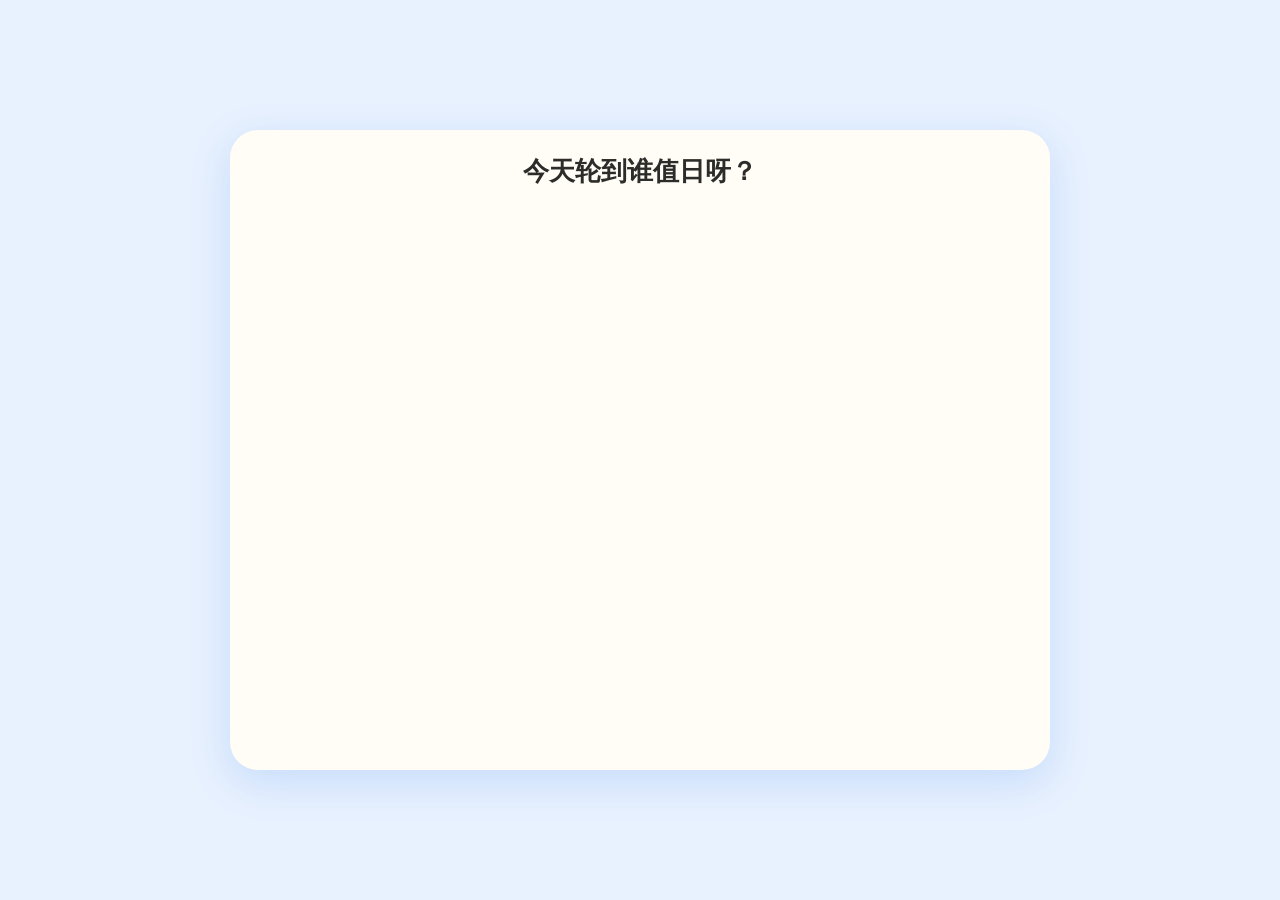
==== app/frontend/index.html @ 30cd9abf "fix: ASR 错误提示被 stopRec 覆盖——先重置再设置提示" ====
<!DOCTYPE html>
<html lang="zh-CN">
<head>
<meta charset="UTF-8" />
<meta name="viewport" content="width=device-width, initial-scale=1.0" />
<title>鸭鸭日记本 · 幼儿端</title>
<link rel="icon" href="/assets/duck-front-favicon.png" type="image/png">
<style>
  :root {
    --duck-yellow: #ffb800;
    --duck-orange: #ff8a00;
    --sky: #2f80ed;
    --sky-light: #e8f1fe;
    --coral: #ff6b5e;
    --green: #34d399;
    --ink: #2c2c2a;
    --paper: #fffdf5;
  }
  * { box-sizing: border-box; margin: 0; padding: 0; }
  body {
    font-family: "PingFang SC", "Microsoft YaHei", sans-serif;
    background: var(--sky-light);
    min-height: 100vh;
    display: flex;
    justify-content: center;
    align-items: center;
    overflow: hidden;
  }
  /* 投影画布：明亮高对比 */
  #stage {
    width: min(96vw, 820px);
    height: min(92vh, 640px);
    background: var(--paper);
    border-radius: 28px;
    box-shadow: 0 12px 40px rgba(47, 128, 237, .18);
    display: flex;
    flex-direction: column;
    overflow: hidden;
    position: relative;
  }
  #root {
    display: flex;
    flex-direction: column;
    height: 100%;
    min-height: 0;
  }
  header {
    padding: 18px 22px 12px;
    display: flex;
    align-items: center;
    gap: 14px;
    border-bottom: 3px dashed var(--duck-yellow);
    flex-shrink: 0;
  }
  header .duck-avatar { width: 64px; height: 64px; }
  header h1 { font-size: 30px; color: var(--ink); letter-spacing: 1px; }
  header .sub { font-size: 15px; color: #888; }
  #messages {
    flex: 1;
    overflow-y: auto;
    padding: 20px 24px;
    display: flex;
    flex-direction: column;
    gap: 16px;
    min-height: 0;
    -webkit-overflow-scrolling: touch;
  }  .bubble {
    max-width: 78%;
    padding: 16px 20px;
    font-size: 22px;
    line-height: 1.5;
    border-radius: 20px;
    animation: pop .35s ease;
    white-space: pre-wrap;
  }
  .bubble.child { align-self: flex-end; background: var(--sky); color: #fff; border-bottom-right-radius: 6px; }
  .bubble.diary { align-self: flex-start; background: #fff; color: var(--ink); border: 2px solid var(--duck-yellow); border-bottom-left-radius: 6px; }
  .bubble .who { font-size: 14px; opacity: .7; display: block; margin-bottom: 4px; }
  @keyframes pop { from { transform: translateY(14px) scale(.94); opacity: 0; } to { transform: none; opacity: 1; } }

  /* 说话按钮 */
  #ptt-wrap { padding: 18px 24px 26px; display: flex; flex-direction: column; align-items: center; gap: 12px; flex-shrink: 0; }
  #ptt {
    width: 200px; height: 200px; border-radius: 50%;
    border: 8px solid #fff; background: var(--duck-yellow);
    color: #fff; font-size: 30px; font-weight: bold;
    cursor: pointer; user-select: none; -webkit-user-select: none;
    box-shadow: 0 8px 0 var(--duck-orange), 0 14px 30px rgba(255, 138, 0, .35);
    transition: transform .08s ease, box-shadow .08s ease;
    display: flex; align-items: center; justify-content: center; flex-direction: column; gap: 6px;
  }
  #ptt:active, #ptt.recording { transform: translateY(6px) scale(.98); box-shadow: 0 2px 0 var(--duck-orange), 0 8px 18px rgba(255, 138, 0, .3); }
  #ptt .mic { width: 44px; height: 44px; }
  #ptt.recording { background: var(--coral); box-shadow: 0 2px 0 #c94b3c, 0 8px 18px rgba(255, 107, 94, .3); }
  #ptt-hint { font-size: 17px; color: #888; }
  .recording #ptt-hint { color: var(--coral); }

  /* 波纹 */
  .wave { display: none; }
  .recording .wave { display: flex; gap: 8px; align-items: center; height: 44px; }
  .wave span { width: 8px; height: 14px; background: #fff; border-radius: 4px; animation: wave 1s infinite ease-in-out; }
  .wave span:nth-child(2) { animation-delay: .1s; } .wave span:nth-child(3) { animation-delay: .2s; }
  .wave span:nth-child(4) { animation-delay: .3s; } .wave span:nth-child(5) { animation-delay: .4s; }
  @keyframes wave { 0%,100% { height: 12px; } 50% { height: 40px; } }

  /* 选择幼儿 */
  #picker { flex: 1; overflow-y: auto; padding: 24px; min-height: 0; -webkit-overflow-scrolling: touch; }
  #picker h2 { font-size: 26px; color: var(--ink); margin-bottom: 18px; text-align: center; }
  .grid { display: grid; grid-template-columns: repeat(auto-fill, minmax(150px, 1fr)); gap: 16px; }
  .child-card {
    background: #fff; border: 3px solid var(--duck-yellow); border-radius: 18px;
    padding: 22px 10px; text-align: center; font-size: 24px; cursor: pointer;
    transition: transform .1s; animation: pop .3s ease;
  }
  .child-card:hover { transform: translateY(-3px); }
  .child-card .emoji { font-size: 40px; display: block; margin-bottom: 6px; }

  /* 开场与结束遮罩 */
  .overlay {
    position: absolute; inset: 0; background: rgba(255, 253, 245, .96);
    display: flex; flex-direction: column; align-items: center; justify-content: center; gap: 18px;
    z-index: 10;
  }
  .overlay .big-duck { width: 160px; height: 160px; animation: bob 1.4s ease-in-out infinite; }
  @keyframes bob { 0%,100% { transform: translateY(0); } 50% { transform: translateY(-16px); } }
  .overlay .title { font-size: 34px; color: var(--ink); }
  .overlay .btn {
    font-size: 24px; padding: 14px 40px; border-radius: 40px; border: none; cursor: pointer;
    background: var(--sky); color: #fff; box-shadow: 0 6px 0 #1d5fb0;
  }
  .overlay .btn:active { transform: translateY(4px); box-shadow: 0 2px 0 #1d5fb0; }
  .overlay .btn.start { background: var(--duck-yellow); color: #fff; box-shadow: 0 6px 0 var(--duck-orange); }
  .overlay .btn.start:active { box-shadow: 0 2px 0 var(--duck-orange); }

  /* 撒花 */
  .confetti { position: absolute; top: -20px; border-radius: 4px; animation: fall linear forwards; }
  @keyframes fall { to { transform: translateY(110vh) rotate(720deg); opacity: .2; } }

  .text-fallback { width: 100%; display: flex; gap: 10px; }
  .text-fallback input { flex: 1; font-size: 20px; padding: 12px 16px; border-radius: 14px; border: 2px solid var(--duck-yellow); }
  .text-fallback button { font-size: 20px; padding: 12px 22px; border-radius: 14px; border: none; background: var(--sky); color: #fff; cursor: pointer; }
</style>
</head>
<body>
<div id="stage">
  <div id="root"></div>
</div>

<script>
const API = '';
const DUCK_SVG = `<svg viewBox="0 0 100 100" width="100%" height="100%">
  <ellipse cx="50" cy="58" rx="34" ry="30" fill="#ffb800"/>
  <circle cx="42" cy="46" r="26" fill="#ffc53d"/>
  <ellipse cx="72" cy="44" rx="18" ry="11" fill="#ffb800" transform="rotate(-14 72 44)"/>
  <circle cx="52" cy="42" r="4" fill="#2c2c2a"/><circle cx="53.4" cy="40.6" r="1.6" fill="#fff"/>
  <ellipse cx="74" cy="34" rx="6" ry="10" fill="#ff8a00" transform="rotate(14 74 34)"/>
  <path d="M40 72 q10 12 20 0" stroke="#ff8a00" stroke-width="3" fill="none"/>
</svg>`;

function el(tag, attrs, ...children) {
  const n = document.createElement(tag);
  if (attrs) for (const k in attrs) {
    if (k === 'onclick' || k === 'onmousedown' || k === 'onmouseup' || k === 'ontouchend' || k === 'oninput') n.addEventListener(k.slice(2), attrs[k]);
    else n.setAttribute(k, attrs[k]);
  }
  for (const c of children) n.append(c);
  return n;
}
function duckIcon(size, src) {
  const d = el('div');
  d.className = 'duck-avatar';
  d.style.width = d.style.height = size + 'px';
  if (src) {
    const img = el('img', { src, alt: '鸭鸭日记本' });
    img.style.cssText = 'width:100%;height:100%;object-fit:contain;display:block';
    d.append(img);
  } else {
    d.innerHTML = DUCK_SVG;
  }
  return d;
}

// ===== 全局语音播报（拟人化） =====
let _voices = [];
function _loadVoices() {
  if (!('speechSynthesis' in window)) return;
  _voices = window.speechSynthesis.getVoices();
}
if ('speechSynthesis' in window) {
  _loadVoices();
  window.speechSynthesis.onvoiceschanged = _loadVoices;
}
function _pickVoice() {
  // 优先自然/神经中文音色，避免机械的默认音
  const zh = _voices.filter(v => v.lang && v.lang.toLowerCase().indexOf('zh') === 0);
  if (!zh.length) return null;
  return zh.find(v => /neural|natural|google|xiaoxiao|yunxi|yunjian|tingting|huihui/i.test(v.name)) || zh[0];
}
// ===== Edge-TTS 神经语音（优先），失败降级浏览器 TTS =====
let _ttsAvailable = null;  // null=未测, true=可用, false=不可用
let _currentAudio = null;
async function _speakEdgeTTS(text) {
  if (_ttsAvailable === false) return false;
  try {
    const resp = await fetch(API + '/api/tts?text=' + encodeURIComponent(text));
    if (!resp.ok) { _ttsAvailable = false; return false; }
    const blob = await resp.blob();
    const url = URL.createObjectURL(blob);
    if (_currentAudio) { _currentAudio.pause(); _currentAudio = null; }
    const audio = new Audio(url);
    _currentAudio = audio;
    _ttsAvailable = true;
    audio.onended = () => { URL.revokeObjectURL(url); _currentAudio = null; };
    await audio.play();
    return true;
  } catch (e) {
    _ttsAvailable = false;
    return false;
  }
}
function speak(text) {
  if (!('speechSynthesis' in window)) return;
  const synth = window.speechSynthesis;
  synth.cancel();
  if (_currentAudio) { _currentAudio.pause(); _currentAudio = null; }
  // 延迟一帧再播：规避 cancel()+speak() 同帧竞态（Chrome/Safari 已知 bug）
  setTimeout(() => {
    _speakEdgeTTS(text).then(ok => {
      if (ok) return;  // Edge-TTS 播放成功
      // 降级：浏览器 SpeechSynthesis
      const u = new SpeechSynthesisUtterance(text);
      u.lang = 'zh-CN';
      u.rate = 0.95;   // 稍慢，像耐心陪伴
      u.pitch = 1.2;   // 略高，活泼亲切
      u.volume = 1;
      const v = _pickVoice();
      if (v) u.voice = v;
      u.onerror = () => {
        if (u.voice) {
          const u2 = new SpeechSynthesisUtterance(text);
          u2.lang = 'zh-CN'; u2.rate = 0.95; u2.pitch = 1.2; u2.volume = 1;
          synth.speak(u2);
        }
      };
      synth.speak(u);
    });
  }, 120);
}
// 静音（录音/播报冲突时调用）
function stopSpeak() {
  if ('speechSynthesis' in window) window.speechSynthesis.cancel();
  if (_currentAudio) { _currentAudio.pause(); _currentAudio = null; }
}


const root = document.getElementById('root');
const state = { child: null, convId: null, round: 0, maxRounds: 3, recognizing: false, ended: false };

function renderPicker() {
  root.innerHTML = '';
  const picker = el('div', { id: 'picker' });
  picker.append(el('h2', null, '今天轮到谁值日呀？'));
  const grid = el('div', { class: 'grid' });
  fetch(API + '/api/children').then(r => r.json()).then(children => {
    children.forEach(c => {
      grid.append(el('div', { class: 'child-card', onclick: () => startChat(c) },
        el('span', { class: 'emoji' }, c.avatar || '🐤'),
        document.createTextNode(c.nickname || c.name)));
    });
  });
  picker.append(grid);
  root.append(picker);
  speak('今天轮到谁值日呀？点一点你的名字吧');
}

function startChat(child) {
  state.child = child;
  state.convId = null; state.round = 0; state.ended = false;
  showOpening();
}

function showOpening() {
  root.innerHTML = '';
  const ov = el('div', { class: 'overlay' });
  ov.append(duckIcon(160, '/assets/duck-happy.png'));
  ov.append(el('div', { class: 'title' }, `你好呀，${state.child.nickname || state.child.name}！`));
  ov.append(el('div', { style: 'font-size:20px;color:#666' }, '我是鸭鸭日记本，今天想听你讲讲照顾小鸭的事～'));
  ov.append(el('button', { class: 'btn start', onclick: startConversation }, '开始说话'));
  root.append(ov);
  speak(`你好呀，${state.child.nickname || state.child.name}！我是鸭鸭日记本，今天想听你讲讲照顾小鸭的事`);
}

function startConversation() {
  root.innerHTML = '';
  const msgs = el('div', { id: 'messages' });
  const pttWrap = el('div', { id: 'ptt-wrap' });
  const ptt = el('div', { id: 'ptt' });
  ptt.innerHTML = `<svg class="mic" viewBox="0 0 24 24" fill="none" stroke="#fff" stroke-width="2"><rect x="9" y="3" width="6" height="11" rx="3"/><path d="M5 11a7 7 0 0014 0"/><path d="M12 18v3"/></svg>`;
  const wave = el('div', { class: 'wave' });
  for (let i = 0; i < 5; i++) wave.append(el('span'));
  ptt.append(wave);
  ptt.append(el('span', null, '按住说话'));
  const hint = el('div', { id: 'ptt-hint' }, '按住大按钮说话，松开就发送');
  // 文字兜底
  const fb = el('div', { class: 'text-fallback', style: 'display:none' });
  const inp = el('input', { placeholder: '也可以打字告诉我' });
  const sendBtn = el('button', null, '发送');
  sendBtn.addEventListener('click', () => { const t = inp.value.trim(); if (t) { inp.value = ''; sendText(t); } });
  inp.addEventListener('keydown', e => { if (e.key === 'Enter') sendBtn.click(); });
  fb.append(inp, sendBtn);

  pttWrap.append(ptt, hint, fb);
  const stage = document.getElementById('stage');
  root.append(el('header', null, duckIcon(64, '/assets/duck-front-128.png'), el('div', null, el('h1', null, '鸭鸭日记本'), el('div', { class: 'sub' }, `值日小朋友：${state.child.nickname || state.child.name}`))));
  // header 鸭子头像引用（录音中切换为 listening 表情）
  const headerDuck = root.querySelector('header .duck-avatar img');
  root.append(msgs, pttWrap);

  addBubble('diary', `今天你照顾小鸭了吗？跟日记本说说吧～`);

  // 语音识别
  const SR = window.SpeechRecognition || window.webkitSpeechRecognition;
  let rec = null;
  let failCount = 0;  // 连续识别失败计数
  if (SR) {
    rec = new SR(); rec.lang = 'zh-CN'; rec.interimResults = false; rec.continuous = false;
    rec.onresult = e => { const t = e.results[0][0].transcript; stopRec(); sendText(t); };
    rec.onerror = (e) => {
      stopRec();  // 先重置视觉状态（会覆盖 hint，后面再设置错误提示）
      if (e.error === 'not-allowed' || e.error === 'service-not-allowed') {
        hint.textContent = '麦克风被禁用了，请点浏览器地址栏的麦克风图标允许使用';
      } else if (e.error === 'no-speech') {
        failCount++;
        hint.textContent = failCount >= 3 ? '好像没听到声音，可以请老师帮忙输入文字～' : '没听清，再试一次吧';
      } else {
        failCount++;
        hint.textContent = failCount >= 3 ? '语音有点小问题，可以用下方文字输入～' : '再试一次吧';
      }
      if (failCount >= 3) fb.style.display = 'flex';
    };
    rec.onend = () => stopRec();
  } else {
    hint.textContent = '当前浏览器不支持语音，请用下方文字输入';
    fb.style.display = 'flex';
  }

  function stopRec() {
    state.recognizing = false;
    pttWrap.classList.remove('recording');
    hint.textContent = '按住大按钮说话，松开就发送';
    if (headerDuck) headerDuck.src = '/assets/duck-front-128.png';
  }
  function startRecVisuals() {
    stopSpeak();  // 录音开始先静音，避免 TTS 干扰识别
    state.recognizing = true;
    pttWrap.classList.add('recording');
    hint.textContent = '正在听……';
    if (headerDuck) headerDuck.src = '/assets/duck-listening.png';
  }
  ptt.addEventListener('mousedown', e => { e.preventDefault(); if (!rec) return; try { rec.start(); startRecVisuals(); } catch (err) {} });
  ptt.addEventListener('mouseup', () => { if (state.recognizing) try { rec.stop(); } catch (err) {} });
  ptt.addEventListener('mouseleave', () => { if (state.recognizing) try { rec.stop(); } catch (err) {} });
  ptt.addEventListener('touchstart', e => { e.preventDefault(); if (!rec) return; try { rec.start(); startRecVisuals(); } catch (err) {} });
  ptt.addEventListener('touchend', () => { if (state.recognizing) try { rec.stop(); } catch (err) {} });

  function addBubble(role, text) {
    const b = el('div', { class: 'bubble ' + role });
    b.append(el('span', { class: 'who' }, role === 'child' ? (state.child.nickname || state.child.name) : '鸭鸭日记本'));
    b.append(document.createTextNode(text));
    msgs.append(b);
    msgs.scrollTop = msgs.scrollHeight;
    return b;
  }

  async function sendText(text) {
    addBubble('child', text);
    const resp = await fetch(API + '/api/chat', {
      method: 'POST', headers: { 'Content-Type': 'application/json' },
      body: JSON.stringify({ child_id: state.child.id, text, conversation_id: state.convId, max_rounds: state.maxRounds }),
    });
    const data = await resp.json();
    state.convId = data.conversation_id; state.round = data.round;
    addBubble('diary', data.reply);
    speak(data.reply);
    if (data.ended) { endSession(); }
  }

  async function endSession() {
    state.ended = true;
    try { await fetch(API + `/api/conversations/${state.convId}/finalize`, { method: 'POST' }); } catch (e) {}
    showEnding();
  }

  function showEnding() {
    root.innerHTML = '';
    const ov = el('div', { class: 'overlay' });
    ov.append(duckIcon(160, '/assets/duck-encouraging.png'));
    ov.append(el('div', { class: 'title' }, '太棒啦！'));
    ov.append(el('div', { style: 'font-size:20px;color:#666' }, '今天的故事，鸭鸭日记本都记好啦～'));
    ov.append(el('button', { class: 'btn', onclick: renderPicker }, '换下一位小朋友'));
    root.append(ov);
    confetti();
    speak('太棒啦！今天的故事，鸭鸭日记本都记好啦，明天再来找我玩吧');
  }
}

function confetti() {
  const stage = document.getElementById('stage');
  const colors = ['#ffb800', '#2f80ed', '#ff6b5e', '#34d399', '#ff8a00'];
  for (let i = 0; i < 60; i++) {
    const c = el('div', { class: 'confetti' });
    c.style.left = Math.random() * 100 + '%';
    c.style.width = (6 + Math.random() * 8) + 'px';
    c.style.height = (10 + Math.random() * 10) + 'px';
    c.style.background = colors[i % colors.length];
    c.style.animationDuration = (2 + Math.random() * 2) + 's';
    c.style.animationDelay = Math.random() * 0.8 + 's';
    stage.append(c);
    setTimeout(() => c.remove(), 5000);
  }
}

renderPicker();
</script>
</body>
</html>
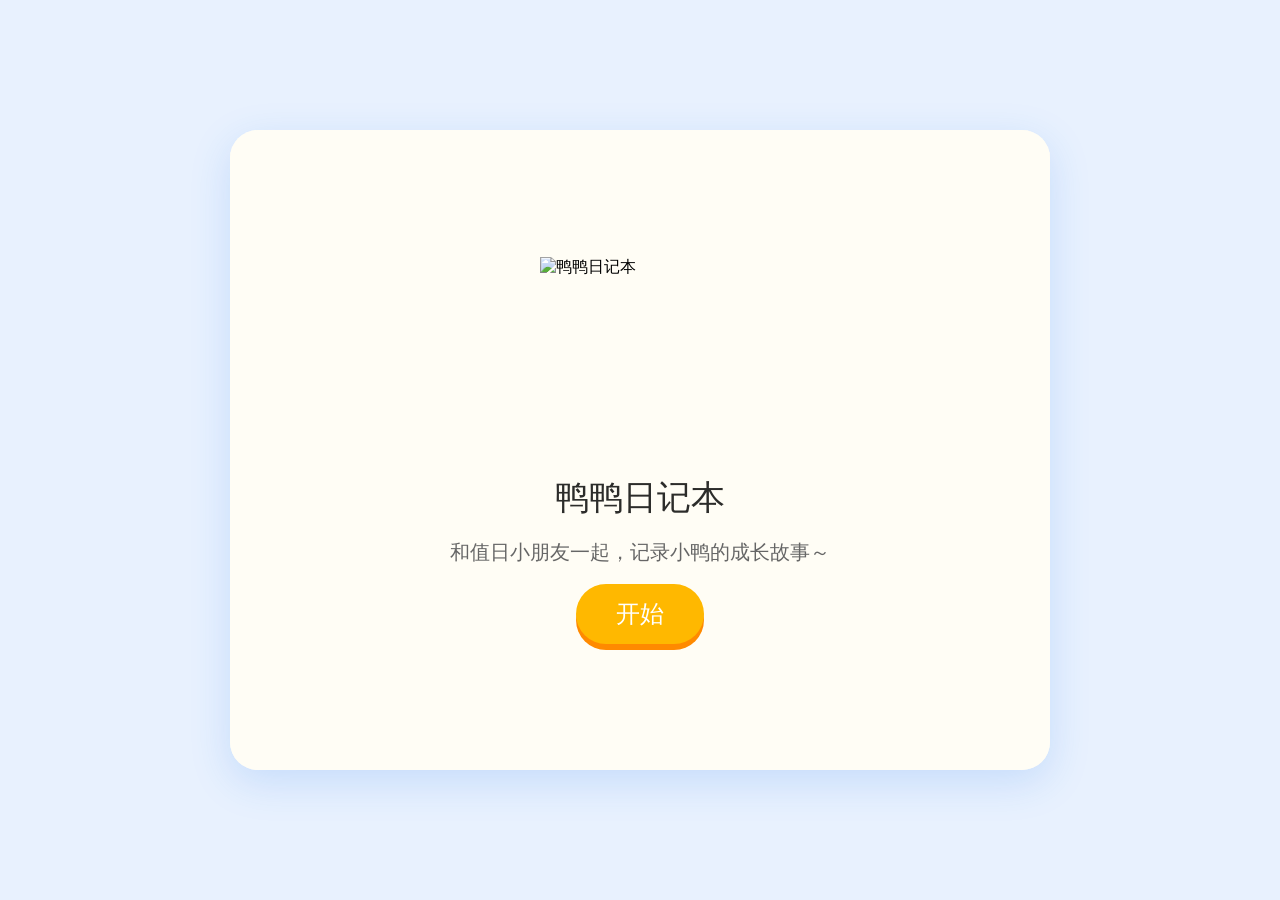
==== commit 45f6c575: "feat: 加欢迎页（点击开始解锁 autoplay），保证全程统一 Edge-TTS 晓晓音色" ====
--- a/app/frontend/index.html
+++ b/app/frontend/index.html
@@ -197,14 +197,21 @@
   return zh.find(v => /neural|natural|google|xiaoxiao|yunxi|yunjian|tingting|huihui/i.test(v.name)) || zh[0];
 }
 // ===== Edge-TTS 神经语音（优先），失败降级浏览器 TTS =====
-let _ttsAvailable = null;  // null=未测, true=可用, false=不可用
+let _ttsAvailable = null;  // null=未测, true=可用, false=服务不可用
 let _currentAudio = null;
 async function _speakEdgeTTS(text) {
   if (_ttsAvailable === false) return false;
+  let blob;
   try {
     const resp = await fetch(API + '/api/tts?text=' + encodeURIComponent(text));
     if (!resp.ok) { _ttsAvailable = false; return false; }
-    const blob = await resp.blob();
+    blob = await resp.blob();
+  } catch (e) {
+    _ttsAvailable = false;  // 网络/服务不可用，后续直接降级
+    return false;
+  }
+  // 播放（audio.play 可能因 autoplay 拦截失败，此时不永久降级，下次有用户手势再试）
+  try {
     const url = URL.createObjectURL(blob);
     if (_currentAudio) { _currentAudio.pause(); _currentAudio = null; }
     const audio = new Audio(url);
@@ -214,35 +221,39 @@
     await audio.play();
     return true;
   } catch (e) {
-    _ttsAvailable = false;
-    return false;
-  }
+    return false;  // 播放被拦截，降级浏览器 TTS，但下次仍尝试 Edge-TTS
+  }
+}
+function _speakBrowser(text, synth) {
+  const u = new SpeechSynthesisUtterance(text);
+  u.lang = 'zh-CN';
+  u.rate = 0.95;   // 稍慢，像耐心陪伴
+  u.pitch = 1.2;   // 略高，活泼亲切
+  u.volume = 1;
+  const v = _pickVoice();
+  if (v) u.voice = v;
+  u.onerror = () => {
+    if (u.voice) {
+      const u2 = new SpeechSynthesisUtterance(text);
+      u2.lang = 'zh-CN'; u2.rate = 0.95; u2.pitch = 1.2; u2.volume = 1;
+      synth.speak(u2);
+    }
+  };
+  synth.speak(u);
 }
 function speak(text) {
   if (!('speechSynthesis' in window)) return;
   const synth = window.speechSynthesis;
   synth.cancel();
   if (_currentAudio) { _currentAudio.pause(); _currentAudio = null; }
+  // 是否有过用户手势：无手势时 Edge-TTS 会被 autoplay 拦截，直接用浏览器 TTS
+  const hasGesture = !!(navigator.userActivation && navigator.userActivation.hasBeenActive);
   // 延迟一帧再播：规避 cancel()+speak() 同帧竞态（Chrome/Safari 已知 bug）
   setTimeout(() => {
+    if (!hasGesture) { _speakBrowser(text, synth); return; }
     _speakEdgeTTS(text).then(ok => {
       if (ok) return;  // Edge-TTS 播放成功
-      // 降级：浏览器 SpeechSynthesis
-      const u = new SpeechSynthesisUtterance(text);
-      u.lang = 'zh-CN';
-      u.rate = 0.95;   // 稍慢，像耐心陪伴
-      u.pitch = 1.2;   // 略高，活泼亲切
-      u.volume = 1;
-      const v = _pickVoice();
-      if (v) u.voice = v;
-      u.onerror = () => {
-        if (u.voice) {
-          const u2 = new SpeechSynthesisUtterance(text);
-          u2.lang = 'zh-CN'; u2.rate = 0.95; u2.pitch = 1.2; u2.volume = 1;
-          synth.speak(u2);
-        }
-      };
-      synth.speak(u);
+      _speakBrowser(text, synth);
     });
   }, 120);
 }
@@ -255,6 +266,18 @@
 
 const root = document.getElementById('root');
 const state = { child: null, convId: null, round: 0, maxRounds: 3, recognizing: false, ended: false };
+
+// 欢迎页：点击"开始"解锁音频播放（autoplay 限制），保证全程统一 Edge-TTS 晓晓音色
+function showWelcome() {
+  root.innerHTML = '';
+  const ov = el('div', { class: 'overlay' });
+  ov.append(duckIcon(200, '/assets/duck-front-512.png'));
+  ov.append(el('div', { class: 'title' }, '鸭鸭日记本'));
+  ov.append(el('div', { style: 'font-size:20px;color:#666' }, '和值日小朋友一起，记录小鸭的成长故事～'));
+  const btn = el('button', { class: 'btn start', onclick: renderPicker }, '开始');
+  ov.append(btn);
+  root.append(ov);
+}
 
 function renderPicker() {
   root.innerHTML = '';
@@ -324,7 +347,7 @@
   let failCount = 0;  // 连续识别失败计数
   if (SR) {
     rec = new SR(); rec.lang = 'zh-CN'; rec.interimResults = false; rec.continuous = false;
-    rec.onresult = e => { const t = e.results[0][0].transcript; stopRec(); sendText(t); };
+    rec.onresult = e => { const t = e.results[0][0].transcript; stopRec(); hint.textContent = '识别到：' + t; sendText(t); };
     rec.onerror = (e) => {
       stopRec();  // 先重置视觉状态（会覆盖 hint，后面再设置错误提示）
       if (e.error === 'not-allowed' || e.error === 'service-not-allowed') {
@@ -334,7 +357,7 @@
         hint.textContent = failCount >= 3 ? '好像没听到声音，可以请老师帮忙输入文字～' : '没听清，再试一次吧';
       } else {
         failCount++;
-        hint.textContent = failCount >= 3 ? '语音有点小问题，可以用下方文字输入～' : '再试一次吧';
+        hint.textContent = failCount >= 3 ? `语音失败(${e.error})，可用下方文字输入～` : `识别失败(${e.error})，再试一次`;
       }
       if (failCount >= 3) fb.style.display = 'flex';
     };
@@ -420,7 +443,7 @@
   }
 }
 
-renderPicker();
+showWelcome();
 </script>
 </body>
 </html>
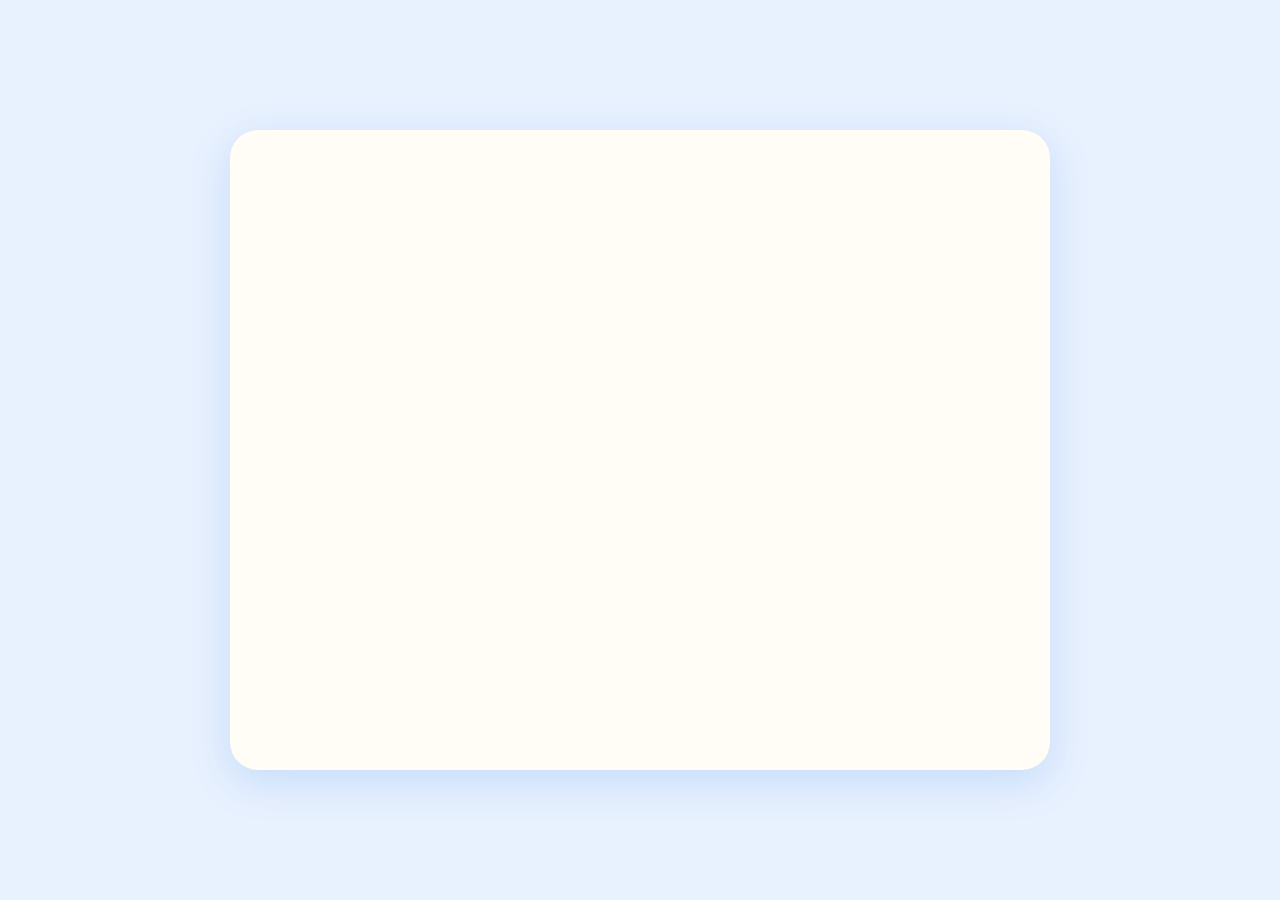
==== commit 50c015ae: "feat: gate browser startup on trusted runtime" ====
--- a/app/frontend/index.html
+++ b/app/frontend/index.html
@@ -94,6 +94,8 @@
   #ptt.recording { background: var(--coral); box-shadow: 0 2px 0 #c94b3c, 0 8px 18px rgba(255, 107, 94, .3); }
   #ptt-hint { font-size: 17px; color: #888; }
   .recording #ptt-hint { color: var(--coral); }
+  #ptt.busy { background: #cbd5e1; box-shadow: 0 3px 0 #94a3b8; cursor: not-allowed; opacity: .7; }
+  #ptt.busy + #ptt-hint { color: var(--ink); }
 
   /* 波纹 */
   .wave { display: none; }
@@ -146,8 +148,8 @@
   <div id="root"></div>
 </div>
 
+<script src="/shared/api.js"></script>
 <script>
-const API = '';
 const DUCK_SVG = `<svg viewBox="0 0 100 100" width="100%" height="100%">
   <ellipse cx="50" cy="58" rx="34" ry="30" fill="#ffb800"/>
   <circle cx="42" cy="46" r="26" fill="#ffc53d"/>
@@ -199,73 +201,89 @@
 // ===== Edge-TTS 神经语音（优先），失败降级浏览器 TTS =====
 let _ttsAvailable = null;  // null=未测, true=可用, false=服务不可用
 let _currentAudio = null;
-async function _speakEdgeTTS(text) {
-  if (_ttsAvailable === false) return false;
-  let blob;
-  try {
-    const resp = await fetch(API + '/api/tts?text=' + encodeURIComponent(text));
-    if (!resp.ok) { _ttsAvailable = false; return false; }
-    blob = await resp.blob();
-  } catch (e) {
-    _ttsAvailable = false;  // 网络/服务不可用，后续直接降级
-    return false;
-  }
-  // 播放（audio.play 可能因 autoplay 拦截失败，此时不永久降级，下次有用户手势再试）
-  try {
-    const url = URL.createObjectURL(blob);
+function _speakEdgeTTS(text) {
+  return new Promise(async (resolve) => {
+    if (_ttsAvailable === false) { resolve(false); return; }
+    let blob;
+    try {
+      blob = await DuckAPI.request('/api/tts?text=' + encodeURIComponent(text), { responseType: 'blob', timeoutMs: 5000 });
+    } catch (e) {
+      _ttsAvailable = false;  // 网络/服务不可用，后续直接降级
+      resolve(false);
+      return;
+    }
+    try {
+      const url = URL.createObjectURL(blob);
+      if (_currentAudio) { _currentAudio.pause(); _currentAudio = null; }
+      const audio = new Audio(url);
+      _currentAudio = audio;
+      _ttsAvailable = true;
+      audio.onended = () => { URL.revokeObjectURL(url); if (_currentAudio === audio) _currentAudio = null; resolve(true); };
+      audio.onerror = () => { if (_currentAudio === audio) _currentAudio = null; resolve(false); };
+      await audio.play();
+    } catch (e) {
+      resolve(false);  // 播放被拦截，降级浏览器 TTS，但下次仍尝试 Edge-TTS
+    }
+  });
+}
+function _speakBrowser(text, synth) {
+  return new Promise((resolve) => {
+    const u = new SpeechSynthesisUtterance(text);
+    u.lang = 'zh-CN';
+    u.rate = 0.95;   // 稍慢，像耐心陪伴
+    u.pitch = 1.2;   // 略高，活泼亲切
+    u.volume = 1;
+    const v = _pickVoice();
+    if (v) u.voice = v;
+    let settled = false;
+    const done = () => { if (!settled) { settled = true; resolve(); } };
+    u.onend = done;
+    u.onerror = () => {
+      if (u.voice) {
+        const u2 = new SpeechSynthesisUtterance(text);
+        u2.lang = 'zh-CN'; u2.rate = 0.95; u2.pitch = 1.2; u2.volume = 1;
+        u2.onend = done;
+        u2.onerror = done;
+        synth.speak(u2);
+      } else {
+        done();
+      }
+    };
+    synth.speak(u);
+  });
+}
+function speak(text) {
+  return new Promise((resolve) => {
+    if (!('speechSynthesis' in window)) { resolve(); return; }
+    const synth = window.speechSynthesis;
+    synth.cancel();
     if (_currentAudio) { _currentAudio.pause(); _currentAudio = null; }
-    const audio = new Audio(url);
-    _currentAudio = audio;
-    _ttsAvailable = true;
-    audio.onended = () => { URL.revokeObjectURL(url); _currentAudio = null; };
-    await audio.play();
-    return true;
-  } catch (e) {
-    return false;  // 播放被拦截，降级浏览器 TTS，但下次仍尝试 Edge-TTS
-  }
-}
-function _speakBrowser(text, synth) {
-  const u = new SpeechSynthesisUtterance(text);
-  u.lang = 'zh-CN';
-  u.rate = 0.95;   // 稍慢，像耐心陪伴
-  u.pitch = 1.2;   // 略高，活泼亲切
-  u.volume = 1;
-  const v = _pickVoice();
-  if (v) u.voice = v;
-  u.onerror = () => {
-    if (u.voice) {
-      const u2 = new SpeechSynthesisUtterance(text);
-      u2.lang = 'zh-CN'; u2.rate = 0.95; u2.pitch = 1.2; u2.volume = 1;
-      synth.speak(u2);
-    }
-  };
-  synth.speak(u);
-}
-function speak(text) {
-  if (!('speechSynthesis' in window)) return;
-  const synth = window.speechSynthesis;
-  synth.cancel();
-  if (_currentAudio) { _currentAudio.pause(); _currentAudio = null; }
-  // 是否有过用户手势：无手势时 Edge-TTS 会被 autoplay 拦截，直接用浏览器 TTS
-  const hasGesture = !!(navigator.userActivation && navigator.userActivation.hasBeenActive);
-  // 延迟一帧再播：规避 cancel()+speak() 同帧竞态（Chrome/Safari 已知 bug）
-  setTimeout(() => {
-    if (!hasGesture) { _speakBrowser(text, synth); return; }
-    _speakEdgeTTS(text).then(ok => {
-      if (ok) return;  // Edge-TTS 播放成功
-      _speakBrowser(text, synth);
-    });
-  }, 120);
+    // 是否有过用户手势：无手势时 Edge-TTS 会被 autoplay 拦截，直接用浏览器 TTS
+    const hasGesture = !!(navigator.userActivation && navigator.userActivation.hasBeenActive);
+    // 延迟一帧再播：规避 cancel()+speak() 同帧竞态（Chrome/Safari 已知 bug）
+    setTimeout(() => {
+      if (!hasGesture) { _speakBrowser(text, synth).then(resolve); return; }
+      _speakEdgeTTS(text).then(ok => {
+        if (ok) { resolve(); return; }
+        _speakBrowser(text, synth).then(resolve);
+      });
+    }, 120);
+  });
 }
 // 静音（录音/播报冲突时调用）
 function stopSpeak() {
   if ('speechSynthesis' in window) window.speechSynthesis.cancel();
   if (_currentAudio) { _currentAudio.pause(); _currentAudio = null; }
 }
+// 预合成：提前触发后端 TTS 合成并缓存，之后播报秒回（结果丢弃，缓存生效）
+function preloadTTS(text) {
+  if (!text) return;
+  DuckAPI.request('/api/tts?text=' + encodeURIComponent(text), { responseType: 'blob', timeoutMs: 5000 }).catch(() => {});
+}
 
 
 const root = document.getElementById('root');
-const state = { child: null, convId: null, round: 0, maxRounds: 3, recognizing: false, ended: false };
+const state = { child: null, convId: null, round: 0, maxRounds: 3, recognizing: false, ended: false, busy: false };
 
 // 欢迎页：点击"开始"解锁音频播放（autoplay 限制），保证全程统一 Edge-TTS 晓晓音色
 function showWelcome() {
@@ -277,6 +295,9 @@
   const btn = el('button', { class: 'btn start', onclick: renderPicker }, '开始');
   ov.append(btn);
   root.append(ov);
+  // 欢迎页停留期间预合成固定引导语，点"开始"后秒播
+  preloadTTS('今天轮到谁值日呀？点一点你的名字吧');
+  preloadTTS('太棒啦！今天的故事，鸭鸭日记本都记好啦，明天再来找我玩吧');
 }
 
 function renderPicker() {
@@ -284,12 +305,20 @@
   const picker = el('div', { id: 'picker' });
   picker.append(el('h2', null, '今天轮到谁值日呀？'));
   const grid = el('div', { class: 'grid' });
-  fetch(API + '/api/children').then(r => r.json()).then(children => {
+  // 优先显示当天值日生，无排班则降级展示全部幼儿
+  DuckAPI.request('/api/roster/today').then(today => {
+    if (today && today.length) {
+      return today;
+    }
+    return DuckAPI.request('/api/children');
+  }).then(children => {
     children.forEach(c => {
       grid.append(el('div', { class: 'child-card', onclick: () => startChat(c) },
         el('span', { class: 'emoji' }, c.avatar || '🐤'),
         document.createTextNode(c.nickname || c.name)));
     });
+    // 预合成当天值日生的开场语（含各自小名），点谁秒播
+    children.forEach(c => preloadTTS(openingTextFor(c)));
   });
   picker.append(grid);
   root.append(picker);
@@ -302,15 +331,23 @@
   showOpening();
 }
 
+function openingTextFor(child) {
+  const nick = child.nickname || child.name;
+  return `你好呀，${nick}！我是鸭鸭日记本，今天想听你讲讲照顾小鸭的事～`;
+}
+
 function showOpening() {
   root.innerHTML = '';
+  const nick = state.child.nickname || state.child.name;
   const ov = el('div', { class: 'overlay' });
   ov.append(duckIcon(160, '/assets/duck-happy.png'));
-  ov.append(el('div', { class: 'title' }, `你好呀，${state.child.nickname || state.child.name}！`));
-  ov.append(el('div', { style: 'font-size:20px;color:#666' }, '我是鸭鸭日记本，今天想听你讲讲照顾小鸭的事～'));
-  ov.append(el('button', { class: 'btn start', onclick: startConversation }, '开始说话'));
+  ov.append(el('div', { class: 'title' }, `你好呀，${nick}！`));
+  ov.append(el('div', { style: 'font-size:20px;color:#666' }, '我是鸭鸭日记本，正在认真听你讲～'));
   root.append(ov);
-  speak(`你好呀，${state.child.nickname || state.child.name}！我是鸭鸭日记本，今天想听你讲讲照顾小鸭的事`);
+  // 语音播报完毕后自动进入对话（保留开场仪式感，消除多余点击）
+  speak(openingTextFor(state.child)).then(() => {
+    if (!state.ended && document.body.contains(ov)) startConversation();
+  });
 }
 
 function startConversation() {
@@ -367,10 +404,15 @@
     fb.style.display = 'flex';
   }
 
+  function setBusy(busy) {
+    state.busy = busy;
+    ptt.classList.toggle('busy', busy);
+    hint.textContent = busy ? '鸭鸭在想……' : '按住大按钮说话，松开就发送';
+  }
   function stopRec() {
     state.recognizing = false;
     pttWrap.classList.remove('recording');
-    hint.textContent = '按住大按钮说话，松开就发送';
+    hint.textContent = state.busy ? '鸭鸭在想……' : '按住大按钮说话，松开就发送';
     if (headerDuck) headerDuck.src = '/assets/duck-front-128.png';
   }
   function startRecVisuals() {
@@ -380,10 +422,10 @@
     hint.textContent = '正在听……';
     if (headerDuck) headerDuck.src = '/assets/duck-listening.png';
   }
-  ptt.addEventListener('mousedown', e => { e.preventDefault(); if (!rec) return; try { rec.start(); startRecVisuals(); } catch (err) {} });
+  ptt.addEventListener('mousedown', e => { e.preventDefault(); if (!rec || state.busy) return; try { rec.start(); startRecVisuals(); } catch (err) {} });
   ptt.addEventListener('mouseup', () => { if (state.recognizing) try { rec.stop(); } catch (err) {} });
   ptt.addEventListener('mouseleave', () => { if (state.recognizing) try { rec.stop(); } catch (err) {} });
-  ptt.addEventListener('touchstart', e => { e.preventDefault(); if (!rec) return; try { rec.start(); startRecVisuals(); } catch (err) {} });
+  ptt.addEventListener('touchstart', e => { e.preventDefault(); if (!rec || state.busy) return; try { rec.start(); startRecVisuals(); } catch (err) {} });
   ptt.addEventListener('touchend', () => { if (state.recognizing) try { rec.stop(); } catch (err) {} });
 
   function addBubble(role, text) {
@@ -397,20 +439,31 @@
 
   async function sendText(text) {
     addBubble('child', text);
-    const resp = await fetch(API + '/api/chat', {
-      method: 'POST', headers: { 'Content-Type': 'application/json' },
-      body: JSON.stringify({ child_id: state.child.id, text, conversation_id: state.convId, max_rounds: state.maxRounds }),
-    });
-    const data = await resp.json();
-    state.convId = data.conversation_id; state.round = data.round;
-    addBubble('diary', data.reply);
-    speak(data.reply);
-    if (data.ended) { endSession(); }
+    setBusy(true);  // 锁死 PTT，等待 LLM 回复
+    try {
+      const data = await DuckAPI.request('/api/chat', {
+        method: 'POST',
+        body: { child_id: state.child.id, text, conversation_id: state.convId, max_rounds: state.maxRounds },
+      });
+      state.convId = data.conversation_id; state.round = data.round;
+      addBubble('diary', data.reply);
+      if (data.ended) {
+        await speak(data.reply);
+        setBusy(false);
+        endSession();
+        return;
+      }
+      await speak(data.reply);  // 播报完毕后解锁
+      setBusy(false);
+    } catch (e) {
+      setBusy(false);
+      addBubble('diary', '嗯嗯，我在认真听呢，然后呢？');
+    }
   }
 
   async function endSession() {
     state.ended = true;
-    try { await fetch(API + `/api/conversations/${state.convId}/finalize`, { method: 'POST' }); } catch (e) {}
+    try { await DuckAPI.request(`/api/conversations/${state.convId}/finalize`, { method: 'POST' }); } catch (e) {}
     showEnding();
   }
 
@@ -443,7 +496,7 @@
   }
 }
 
-showWelcome();
+DuckAPI.ready().then(showWelcome).catch(() => {});
 </script>
 </body>
 </html>
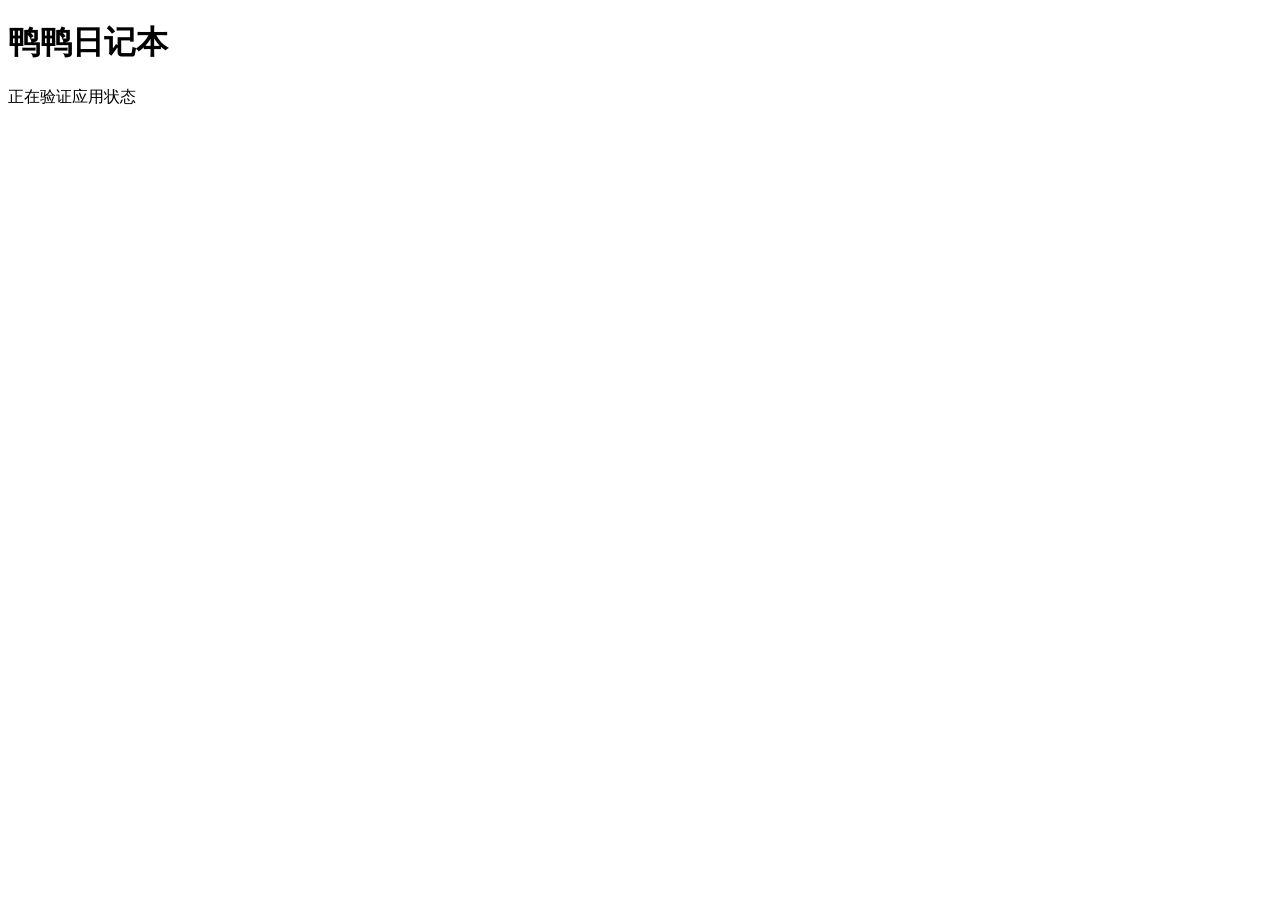
==== commit 008dd1cb: "feat(child): compose browser shell" ====
--- a/app/frontend/index.html
+++ b/app/frontend/index.html
@@ -1,502 +1,19 @@
-<!DOCTYPE html>
+<!doctype html>
 <html lang="zh-CN">
 <head>
-<meta charset="UTF-8" />
-<meta name="viewport" content="width=device-width, initial-scale=1.0" />
-<title>鸭鸭日记本 · 幼儿端</title>
-<link rel="icon" href="/assets/duck-front-favicon.png" type="image/png">
-<style>
-  :root {
-    --duck-yellow: #ffb800;
-    --duck-orange: #ff8a00;
-    --sky: #2f80ed;
-    --sky-light: #e8f1fe;
-    --coral: #ff6b5e;
-    --green: #34d399;
-    --ink: #2c2c2a;
-    --paper: #fffdf5;
-  }
-  * { box-sizing: border-box; margin: 0; padding: 0; }
-  body {
-    font-family: "PingFang SC", "Microsoft YaHei", sans-serif;
-    background: var(--sky-light);
-    min-height: 100vh;
-    display: flex;
-    justify-content: center;
-    align-items: center;
-    overflow: hidden;
-  }
-  /* 投影画布：明亮高对比 */
-  #stage {
-    width: min(96vw, 820px);
-    height: min(92vh, 640px);
-    background: var(--paper);
-    border-radius: 28px;
-    box-shadow: 0 12px 40px rgba(47, 128, 237, .18);
-    display: flex;
-    flex-direction: column;
-    overflow: hidden;
-    position: relative;
-  }
-  #root {
-    display: flex;
-    flex-direction: column;
-    height: 100%;
-    min-height: 0;
-  }
-  header {
-    padding: 18px 22px 12px;
-    display: flex;
-    align-items: center;
-    gap: 14px;
-    border-bottom: 3px dashed var(--duck-yellow);
-    flex-shrink: 0;
-  }
-  header .duck-avatar { width: 64px; height: 64px; }
-  header h1 { font-size: 30px; color: var(--ink); letter-spacing: 1px; }
-  header .sub { font-size: 15px; color: #888; }
-  #messages {
-    flex: 1;
-    overflow-y: auto;
-    padding: 20px 24px;
-    display: flex;
-    flex-direction: column;
-    gap: 16px;
-    min-height: 0;
-    -webkit-overflow-scrolling: touch;
-  }  .bubble {
-    max-width: 78%;
-    padding: 16px 20px;
-    font-size: 22px;
-    line-height: 1.5;
-    border-radius: 20px;
-    animation: pop .35s ease;
-    white-space: pre-wrap;
-  }
-  .bubble.child { align-self: flex-end; background: var(--sky); color: #fff; border-bottom-right-radius: 6px; }
-  .bubble.diary { align-self: flex-start; background: #fff; color: var(--ink); border: 2px solid var(--duck-yellow); border-bottom-left-radius: 6px; }
-  .bubble .who { font-size: 14px; opacity: .7; display: block; margin-bottom: 4px; }
-  @keyframes pop { from { transform: translateY(14px) scale(.94); opacity: 0; } to { transform: none; opacity: 1; } }
-
-  /* 说话按钮 */
-  #ptt-wrap { padding: 18px 24px 26px; display: flex; flex-direction: column; align-items: center; gap: 12px; flex-shrink: 0; }
-  #ptt {
-    width: 200px; height: 200px; border-radius: 50%;
-    border: 8px solid #fff; background: var(--duck-yellow);
-    color: #fff; font-size: 30px; font-weight: bold;
-    cursor: pointer; user-select: none; -webkit-user-select: none;
-    box-shadow: 0 8px 0 var(--duck-orange), 0 14px 30px rgba(255, 138, 0, .35);
-    transition: transform .08s ease, box-shadow .08s ease;
-    display: flex; align-items: center; justify-content: center; flex-direction: column; gap: 6px;
-  }
-  #ptt:active, #ptt.recording { transform: translateY(6px) scale(.98); box-shadow: 0 2px 0 var(--duck-orange), 0 8px 18px rgba(255, 138, 0, .3); }
-  #ptt .mic { width: 44px; height: 44px; }
-  #ptt.recording { background: var(--coral); box-shadow: 0 2px 0 #c94b3c, 0 8px 18px rgba(255, 107, 94, .3); }
-  #ptt-hint { font-size: 17px; color: #888; }
-  .recording #ptt-hint { color: var(--coral); }
-  #ptt.busy { background: #cbd5e1; box-shadow: 0 3px 0 #94a3b8; cursor: not-allowed; opacity: .7; }
-  #ptt.busy + #ptt-hint { color: var(--ink); }
-
-  /* 波纹 */
-  .wave { display: none; }
-  .recording .wave { display: flex; gap: 8px; align-items: center; height: 44px; }
-  .wave span { width: 8px; height: 14px; background: #fff; border-radius: 4px; animation: wave 1s infinite ease-in-out; }
-  .wave span:nth-child(2) { animation-delay: .1s; } .wave span:nth-child(3) { animation-delay: .2s; }
-  .wave span:nth-child(4) { animation-delay: .3s; } .wave span:nth-child(5) { animation-delay: .4s; }
-  @keyframes wave { 0%,100% { height: 12px; } 50% { height: 40px; } }
-
-  /* 选择幼儿 */
-  #picker { flex: 1; overflow-y: auto; padding: 24px; min-height: 0; -webkit-overflow-scrolling: touch; }
-  #picker h2 { font-size: 26px; color: var(--ink); margin-bottom: 18px; text-align: center; }
-  .grid { display: grid; grid-template-columns: repeat(auto-fill, minmax(150px, 1fr)); gap: 16px; }
-  .child-card {
-    background: #fff; border: 3px solid var(--duck-yellow); border-radius: 18px;
-    padding: 22px 10px; text-align: center; font-size: 24px; cursor: pointer;
-    transition: transform .1s; animation: pop .3s ease;
-  }
-  .child-card:hover { transform: translateY(-3px); }
-  .child-card .emoji { font-size: 40px; display: block; margin-bottom: 6px; }
-
-  /* 开场与结束遮罩 */
-  .overlay {
-    position: absolute; inset: 0; background: rgba(255, 253, 245, .96);
-    display: flex; flex-direction: column; align-items: center; justify-content: center; gap: 18px;
-    z-index: 10;
-  }
-  .overlay .big-duck { width: 160px; height: 160px; animation: bob 1.4s ease-in-out infinite; }
-  @keyframes bob { 0%,100% { transform: translateY(0); } 50% { transform: translateY(-16px); } }
-  .overlay .title { font-size: 34px; color: var(--ink); }
-  .overlay .btn {
-    font-size: 24px; padding: 14px 40px; border-radius: 40px; border: none; cursor: pointer;
-    background: var(--sky); color: #fff; box-shadow: 0 6px 0 #1d5fb0;
-  }
-  .overlay .btn:active { transform: translateY(4px); box-shadow: 0 2px 0 #1d5fb0; }
-  .overlay .btn.start { background: var(--duck-yellow); color: #fff; box-shadow: 0 6px 0 var(--duck-orange); }
-  .overlay .btn.start:active { box-shadow: 0 2px 0 var(--duck-orange); }
-
-  /* 撒花 */
-  .confetti { position: absolute; top: -20px; border-radius: 4px; animation: fall linear forwards; }
-  @keyframes fall { to { transform: translateY(110vh) rotate(720deg); opacity: .2; } }
-
-  .text-fallback { width: 100%; display: flex; gap: 10px; }
-  .text-fallback input { flex: 1; font-size: 20px; padding: 12px 16px; border-radius: 14px; border: 2px solid var(--duck-yellow); }
-  .text-fallback button { font-size: 20px; padding: 12px 22px; border-radius: 14px; border: none; background: var(--sky); color: #fff; cursor: pointer; }
-</style>
+  <meta charset="UTF-8">
+  <meta name="viewport" content="width=device-width, initial-scale=1.0">
+  <title>鸭鸭日记本 · 幼儿端</title>
+  <link rel="icon" href="/assets/duck-front-favicon.png" type="image/png">
+  <link rel="stylesheet" href="/child/styles.css">
 </head>
 <body>
-<div id="stage">
-  <div id="root"></div>
-</div>
-
-<script src="/shared/api.js"></script>
-<script>
-const DUCK_SVG = `<svg viewBox="0 0 100 100" width="100%" height="100%">
-  <ellipse cx="50" cy="58" rx="34" ry="30" fill="#ffb800"/>
-  <circle cx="42" cy="46" r="26" fill="#ffc53d"/>
-  <ellipse cx="72" cy="44" rx="18" ry="11" fill="#ffb800" transform="rotate(-14 72 44)"/>
-  <circle cx="52" cy="42" r="4" fill="#2c2c2a"/><circle cx="53.4" cy="40.6" r="1.6" fill="#fff"/>
-  <ellipse cx="74" cy="34" rx="6" ry="10" fill="#ff8a00" transform="rotate(14 74 34)"/>
-  <path d="M40 72 q10 12 20 0" stroke="#ff8a00" stroke-width="3" fill="none"/>
-</svg>`;
-
-function el(tag, attrs, ...children) {
-  const n = document.createElement(tag);
-  if (attrs) for (const k in attrs) {
-    if (k === 'onclick' || k === 'onmousedown' || k === 'onmouseup' || k === 'ontouchend' || k === 'oninput') n.addEventListener(k.slice(2), attrs[k]);
-    else n.setAttribute(k, attrs[k]);
-  }
-  for (const c of children) n.append(c);
-  return n;
-}
-function duckIcon(size, src) {
-  const d = el('div');
-  d.className = 'duck-avatar';
-  d.style.width = d.style.height = size + 'px';
-  if (src) {
-    const img = el('img', { src, alt: '鸭鸭日记本' });
-    img.style.cssText = 'width:100%;height:100%;object-fit:contain;display:block';
-    d.append(img);
-  } else {
-    d.innerHTML = DUCK_SVG;
-  }
-  return d;
-}
-
-// ===== 全局语音播报（拟人化） =====
-let _voices = [];
-function _loadVoices() {
-  if (!('speechSynthesis' in window)) return;
-  _voices = window.speechSynthesis.getVoices();
-}
-if ('speechSynthesis' in window) {
-  _loadVoices();
-  window.speechSynthesis.onvoiceschanged = _loadVoices;
-}
-function _pickVoice() {
-  // 优先自然/神经中文音色，避免机械的默认音
-  const zh = _voices.filter(v => v.lang && v.lang.toLowerCase().indexOf('zh') === 0);
-  if (!zh.length) return null;
-  return zh.find(v => /neural|natural|google|xiaoxiao|yunxi|yunjian|tingting|huihui/i.test(v.name)) || zh[0];
-}
-// ===== Edge-TTS 神经语音（优先），失败降级浏览器 TTS =====
-let _ttsAvailable = null;  // null=未测, true=可用, false=服务不可用
-let _currentAudio = null;
-function _speakEdgeTTS(text) {
-  return new Promise(async (resolve) => {
-    if (_ttsAvailable === false) { resolve(false); return; }
-    let blob;
-    try {
-      blob = await DuckAPI.request('/api/tts?text=' + encodeURIComponent(text), { responseType: 'blob', timeoutMs: 5000 });
-    } catch (e) {
-      _ttsAvailable = false;  // 网络/服务不可用，后续直接降级
-      resolve(false);
-      return;
-    }
-    try {
-      const url = URL.createObjectURL(blob);
-      if (_currentAudio) { _currentAudio.pause(); _currentAudio = null; }
-      const audio = new Audio(url);
-      _currentAudio = audio;
-      _ttsAvailable = true;
-      audio.onended = () => { URL.revokeObjectURL(url); if (_currentAudio === audio) _currentAudio = null; resolve(true); };
-      audio.onerror = () => { if (_currentAudio === audio) _currentAudio = null; resolve(false); };
-      await audio.play();
-    } catch (e) {
-      resolve(false);  // 播放被拦截，降级浏览器 TTS，但下次仍尝试 Edge-TTS
-    }
-  });
-}
-function _speakBrowser(text, synth) {
-  return new Promise((resolve) => {
-    const u = new SpeechSynthesisUtterance(text);
-    u.lang = 'zh-CN';
-    u.rate = 0.95;   // 稍慢，像耐心陪伴
-    u.pitch = 1.2;   // 略高，活泼亲切
-    u.volume = 1;
-    const v = _pickVoice();
-    if (v) u.voice = v;
-    let settled = false;
-    const done = () => { if (!settled) { settled = true; resolve(); } };
-    u.onend = done;
-    u.onerror = () => {
-      if (u.voice) {
-        const u2 = new SpeechSynthesisUtterance(text);
-        u2.lang = 'zh-CN'; u2.rate = 0.95; u2.pitch = 1.2; u2.volume = 1;
-        u2.onend = done;
-        u2.onerror = done;
-        synth.speak(u2);
-      } else {
-        done();
-      }
-    };
-    synth.speak(u);
-  });
-}
-function speak(text) {
-  return new Promise((resolve) => {
-    if (!('speechSynthesis' in window)) { resolve(); return; }
-    const synth = window.speechSynthesis;
-    synth.cancel();
-    if (_currentAudio) { _currentAudio.pause(); _currentAudio = null; }
-    // 是否有过用户手势：无手势时 Edge-TTS 会被 autoplay 拦截，直接用浏览器 TTS
-    const hasGesture = !!(navigator.userActivation && navigator.userActivation.hasBeenActive);
-    // 延迟一帧再播：规避 cancel()+speak() 同帧竞态（Chrome/Safari 已知 bug）
-    setTimeout(() => {
-      if (!hasGesture) { _speakBrowser(text, synth).then(resolve); return; }
-      _speakEdgeTTS(text).then(ok => {
-        if (ok) { resolve(); return; }
-        _speakBrowser(text, synth).then(resolve);
-      });
-    }, 120);
-  });
-}
-// 静音（录音/播报冲突时调用）
-function stopSpeak() {
-  if ('speechSynthesis' in window) window.speechSynthesis.cancel();
-  if (_currentAudio) { _currentAudio.pause(); _currentAudio = null; }
-}
-// 预合成：提前触发后端 TTS 合成并缓存，之后播报秒回（结果丢弃，缓存生效）
-function preloadTTS(text) {
-  if (!text) return;
-  DuckAPI.request('/api/tts?text=' + encodeURIComponent(text), { responseType: 'blob', timeoutMs: 5000 }).catch(() => {});
-}
-
-
-const root = document.getElementById('root');
-const state = { child: null, convId: null, round: 0, maxRounds: 3, recognizing: false, ended: false, busy: false };
-
-// 欢迎页：点击"开始"解锁音频播放（autoplay 限制），保证全程统一 Edge-TTS 晓晓音色
-function showWelcome() {
-  root.innerHTML = '';
-  const ov = el('div', { class: 'overlay' });
-  ov.append(duckIcon(200, '/assets/duck-front-512.png'));
-  ov.append(el('div', { class: 'title' }, '鸭鸭日记本'));
-  ov.append(el('div', { style: 'font-size:20px;color:#666' }, '和值日小朋友一起，记录小鸭的成长故事～'));
-  const btn = el('button', { class: 'btn start', onclick: renderPicker }, '开始');
-  ov.append(btn);
-  root.append(ov);
-  // 欢迎页停留期间预合成固定引导语，点"开始"后秒播
-  preloadTTS('今天轮到谁值日呀？点一点你的名字吧');
-  preloadTTS('太棒啦！今天的故事，鸭鸭日记本都记好啦，明天再来找我玩吧');
-}
-
-function renderPicker() {
-  root.innerHTML = '';
-  const picker = el('div', { id: 'picker' });
-  picker.append(el('h2', null, '今天轮到谁值日呀？'));
-  const grid = el('div', { class: 'grid' });
-  // 优先显示当天值日生，无排班则降级展示全部幼儿
-  DuckAPI.request('/api/roster/today').then(today => {
-    if (today && today.length) {
-      return today;
-    }
-    return DuckAPI.request('/api/children');
-  }).then(children => {
-    children.forEach(c => {
-      grid.append(el('div', { class: 'child-card', onclick: () => startChat(c) },
-        el('span', { class: 'emoji' }, c.avatar || '🐤'),
-        document.createTextNode(c.nickname || c.name)));
-    });
-    // 预合成当天值日生的开场语（含各自小名），点谁秒播
-    children.forEach(c => preloadTTS(openingTextFor(c)));
-  });
-  picker.append(grid);
-  root.append(picker);
-  speak('今天轮到谁值日呀？点一点你的名字吧');
-}
-
-function startChat(child) {
-  state.child = child;
-  state.convId = null; state.round = 0; state.ended = false;
-  showOpening();
-}
-
-function openingTextFor(child) {
-  const nick = child.nickname || child.name;
-  return `你好呀，${nick}！我是鸭鸭日记本，今天想听你讲讲照顾小鸭的事～`;
-}
-
-function showOpening() {
-  root.innerHTML = '';
-  const nick = state.child.nickname || state.child.name;
-  const ov = el('div', { class: 'overlay' });
-  ov.append(duckIcon(160, '/assets/duck-happy.png'));
-  ov.append(el('div', { class: 'title' }, `你好呀，${nick}！`));
-  ov.append(el('div', { style: 'font-size:20px;color:#666' }, '我是鸭鸭日记本，正在认真听你讲～'));
-  root.append(ov);
-  // 语音播报完毕后自动进入对话（保留开场仪式感，消除多余点击）
-  speak(openingTextFor(state.child)).then(() => {
-    if (!state.ended && document.body.contains(ov)) startConversation();
-  });
-}
-
-function startConversation() {
-  root.innerHTML = '';
-  const msgs = el('div', { id: 'messages' });
-  const pttWrap = el('div', { id: 'ptt-wrap' });
-  const ptt = el('div', { id: 'ptt' });
-  ptt.innerHTML = `<svg class="mic" viewBox="0 0 24 24" fill="none" stroke="#fff" stroke-width="2"><rect x="9" y="3" width="6" height="11" rx="3"/><path d="M5 11a7 7 0 0014 0"/><path d="M12 18v3"/></svg>`;
-  const wave = el('div', { class: 'wave' });
-  for (let i = 0; i < 5; i++) wave.append(el('span'));
-  ptt.append(wave);
-  ptt.append(el('span', null, '按住说话'));
-  const hint = el('div', { id: 'ptt-hint' }, '按住大按钮说话，松开就发送');
-  // 文字兜底
-  const fb = el('div', { class: 'text-fallback', style: 'display:none' });
-  const inp = el('input', { placeholder: '也可以打字告诉我' });
-  const sendBtn = el('button', null, '发送');
-  sendBtn.addEventListener('click', () => { const t = inp.value.trim(); if (t) { inp.value = ''; sendText(t); } });
-  inp.addEventListener('keydown', e => { if (e.key === 'Enter') sendBtn.click(); });
-  fb.append(inp, sendBtn);
-
-  pttWrap.append(ptt, hint, fb);
-  const stage = document.getElementById('stage');
-  root.append(el('header', null, duckIcon(64, '/assets/duck-front-128.png'), el('div', null, el('h1', null, '鸭鸭日记本'), el('div', { class: 'sub' }, `值日小朋友：${state.child.nickname || state.child.name}`))));
-  // header 鸭子头像引用（录音中切换为 listening 表情）
-  const headerDuck = root.querySelector('header .duck-avatar img');
-  root.append(msgs, pttWrap);
-
-  addBubble('diary', `今天你照顾小鸭了吗？跟日记本说说吧～`);
-
-  // 语音识别
-  const SR = window.SpeechRecognition || window.webkitSpeechRecognition;
-  let rec = null;
-  let failCount = 0;  // 连续识别失败计数
-  if (SR) {
-    rec = new SR(); rec.lang = 'zh-CN'; rec.interimResults = false; rec.continuous = false;
-    rec.onresult = e => { const t = e.results[0][0].transcript; stopRec(); hint.textContent = '识别到：' + t; sendText(t); };
-    rec.onerror = (e) => {
-      stopRec();  // 先重置视觉状态（会覆盖 hint，后面再设置错误提示）
-      if (e.error === 'not-allowed' || e.error === 'service-not-allowed') {
-        hint.textContent = '麦克风被禁用了，请点浏览器地址栏的麦克风图标允许使用';
-      } else if (e.error === 'no-speech') {
-        failCount++;
-        hint.textContent = failCount >= 3 ? '好像没听到声音，可以请老师帮忙输入文字～' : '没听清，再试一次吧';
-      } else {
-        failCount++;
-        hint.textContent = failCount >= 3 ? `语音失败(${e.error})，可用下方文字输入～` : `识别失败(${e.error})，再试一次`;
-      }
-      if (failCount >= 3) fb.style.display = 'flex';
-    };
-    rec.onend = () => stopRec();
-  } else {
-    hint.textContent = '当前浏览器不支持语音，请用下方文字输入';
-    fb.style.display = 'flex';
-  }
-
-  function setBusy(busy) {
-    state.busy = busy;
-    ptt.classList.toggle('busy', busy);
-    hint.textContent = busy ? '鸭鸭在想……' : '按住大按钮说话，松开就发送';
-  }
-  function stopRec() {
-    state.recognizing = false;
-    pttWrap.classList.remove('recording');
-    hint.textContent = state.busy ? '鸭鸭在想……' : '按住大按钮说话，松开就发送';
-    if (headerDuck) headerDuck.src = '/assets/duck-front-128.png';
-  }
-  function startRecVisuals() {
-    stopSpeak();  // 录音开始先静音，避免 TTS 干扰识别
-    state.recognizing = true;
-    pttWrap.classList.add('recording');
-    hint.textContent = '正在听……';
-    if (headerDuck) headerDuck.src = '/assets/duck-listening.png';
-  }
-  ptt.addEventListener('mousedown', e => { e.preventDefault(); if (!rec || state.busy) return; try { rec.start(); startRecVisuals(); } catch (err) {} });
-  ptt.addEventListener('mouseup', () => { if (state.recognizing) try { rec.stop(); } catch (err) {} });
-  ptt.addEventListener('mouseleave', () => { if (state.recognizing) try { rec.stop(); } catch (err) {} });
-  ptt.addEventListener('touchstart', e => { e.preventDefault(); if (!rec || state.busy) return; try { rec.start(); startRecVisuals(); } catch (err) {} });
-  ptt.addEventListener('touchend', () => { if (state.recognizing) try { rec.stop(); } catch (err) {} });
-
-  function addBubble(role, text) {
-    const b = el('div', { class: 'bubble ' + role });
-    b.append(el('span', { class: 'who' }, role === 'child' ? (state.child.nickname || state.child.name) : '鸭鸭日记本'));
-    b.append(document.createTextNode(text));
-    msgs.append(b);
-    msgs.scrollTop = msgs.scrollHeight;
-    return b;
-  }
-
-  async function sendText(text) {
-    addBubble('child', text);
-    setBusy(true);  // 锁死 PTT，等待 LLM 回复
-    try {
-      const data = await DuckAPI.request('/api/chat', {
-        method: 'POST',
-        body: { child_id: state.child.id, text, conversation_id: state.convId, max_rounds: state.maxRounds },
-      });
-      state.convId = data.conversation_id; state.round = data.round;
-      addBubble('diary', data.reply);
-      if (data.ended) {
-        await speak(data.reply);
-        setBusy(false);
-        endSession();
-        return;
-      }
-      await speak(data.reply);  // 播报完毕后解锁
-      setBusy(false);
-    } catch (e) {
-      setBusy(false);
-      addBubble('diary', '嗯嗯，我在认真听呢，然后呢？');
-    }
-  }
-
-  async function endSession() {
-    state.ended = true;
-    try { await DuckAPI.request(`/api/conversations/${state.convId}/finalize`, { method: 'POST' }); } catch (e) {}
-    showEnding();
-  }
-
-  function showEnding() {
-    root.innerHTML = '';
-    const ov = el('div', { class: 'overlay' });
-    ov.append(duckIcon(160, '/assets/duck-encouraging.png'));
-    ov.append(el('div', { class: 'title' }, '太棒啦！'));
-    ov.append(el('div', { style: 'font-size:20px;color:#666' }, '今天的故事，鸭鸭日记本都记好啦～'));
-    ov.append(el('button', { class: 'btn', onclick: renderPicker }, '换下一位小朋友'));
-    root.append(ov);
-    confetti();
-    speak('太棒啦！今天的故事，鸭鸭日记本都记好啦，明天再来找我玩吧');
-  }
-}
-
-function confetti() {
-  const stage = document.getElementById('stage');
-  const colors = ['#ffb800', '#2f80ed', '#ff6b5e', '#34d399', '#ff8a00'];
-  for (let i = 0; i < 60; i++) {
-    const c = el('div', { class: 'confetti' });
-    c.style.left = Math.random() * 100 + '%';
-    c.style.width = (6 + Math.random() * 8) + 'px';
-    c.style.height = (10 + Math.random() * 10) + 'px';
-    c.style.background = colors[i % colors.length];
-    c.style.animationDuration = (2 + Math.random() * 2) + 's';
-    c.style.animationDelay = Math.random() * 0.8 + 's';
-    stage.append(c);
-    setTimeout(() => c.remove(), 5000);
-  }
-}
-
-DuckAPI.ready().then(showWelcome).catch(() => {});
-</script>
+  <main id="child-app" aria-busy="true" aria-labelledby="child-shell-title">
+    <h1 id="child-shell-title">鸭鸭日记本</h1>
+    <p role="status" aria-live="polite">正在验证应用状态</p>
+  </main>
+  <script src="/shared/api.js"></script>
+  <script src="/shared/auth.js"></script>
+  <script type="module" src="/child/browser.mjs"></script>
 </body>
 </html>
